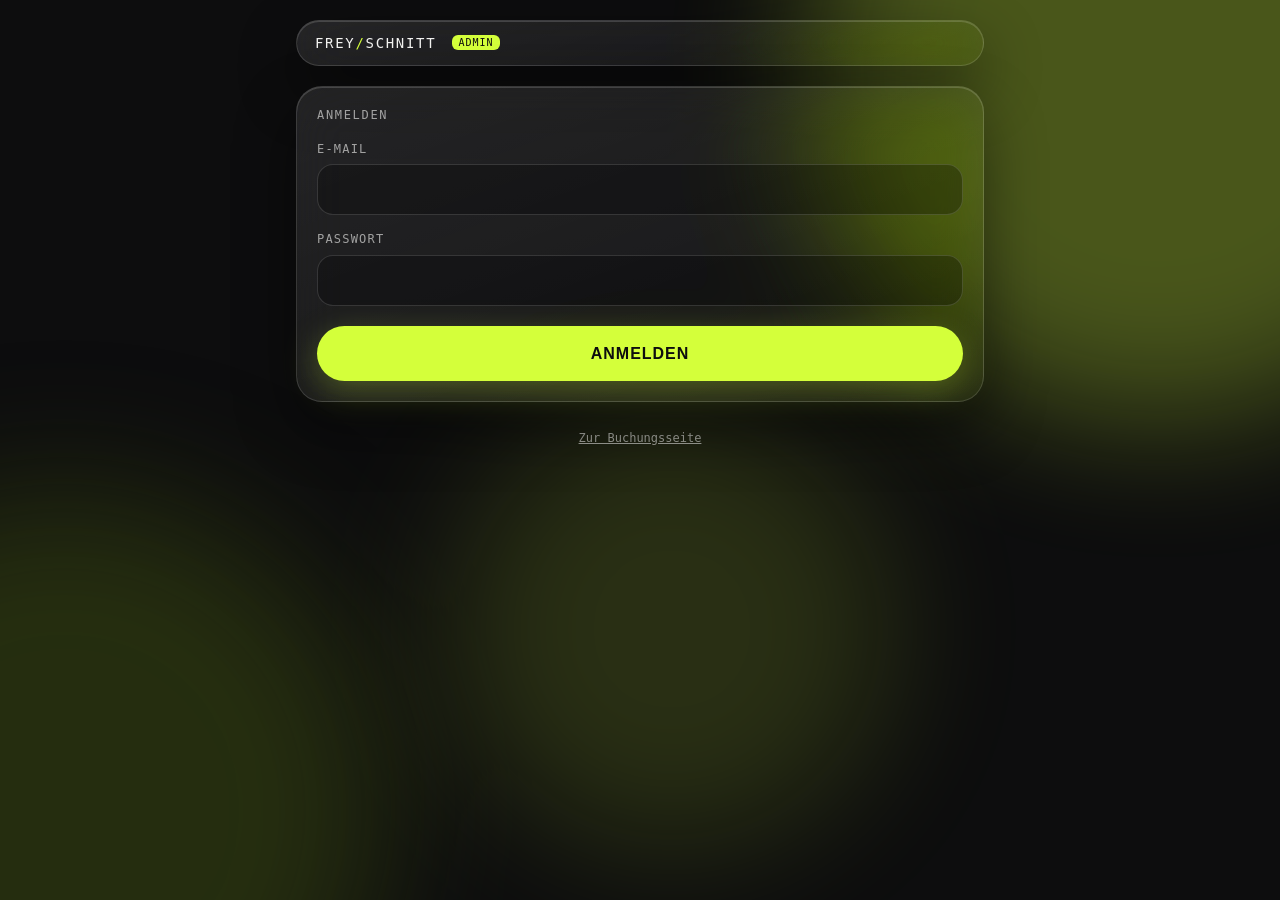
==== admin.html @ 77637ea1 "Admin-Bereich: Login, Buchungen, Slots sperren/löschen, Serien und Einzelslots anlegen supabase-js 2" ====
<!doctype html>
<html lang="de">
<head>
<meta charset="utf-8">
<meta name="viewport" content="width=device-width, initial-scale=1, viewport-fit=cover">
<meta http-equiv="Content-Security-Policy" content="default-src 'self'; script-src 'self'; style-src 'self' 'unsafe-inline'; img-src 'self' data:; connect-src https://uxvnlxhuhxcaexeznhck.supabase.co; base-uri 'self'; form-action 'self'; object-src 'none'">
<meta name="robots" content="noindex, nofollow">
<meta name="referrer" content="no-referrer">
<meta name="theme-color" content="#0d0d0e">
<title>Freyschnitt – Admin</title>
<link rel="stylesheet" href="assets/style.css">
<link rel="stylesheet" href="assets/admin.css">
<link rel="icon" href="data:image/svg+xml,%3Csvg xmlns='http://www.w3.org/2000/svg' viewBox='0 0 32 32'%3E%3Crect width='32' height='32' rx='8' fill='%230d0d0e'/%3E%3Ccircle cx='16' cy='16' r='6' fill='%23d4ff3a'/%3E%3C/svg%3E">
</head>
<body>
<div class="bg" aria-hidden="true"><span></span><span></span><span></span></div>
<div class="wrap wide">
  <header class="glass">
    <a class="logo" href="./">frey<b>/</b>schnitt <span class="badge">admin</span></a>
    <button id="logout" class="linkbtn" type="button" hidden>Abmelden</button>
  </header>

  <!-- Login -->
  <section class="glass" id="login-view" hidden>
    <h2>Anmelden</h2>
    <form id="login-form">
      <label for="l-email">E-Mail</label>
      <input id="l-email" type="email" autocomplete="username" required>
      <label for="l-pass">Passwort</label>
      <input id="l-pass" type="password" autocomplete="current-password" required>
      <p id="login-msg" class="msg error" role="alert"></p>
      <button class="btn" type="submit" id="login-btn">Anmelden</button>
    </form>
  </section>

  <!-- App -->
  <div id="app-view" hidden>
    <nav class="tabs" role="tablist">
      <button role="tab" id="tab-bookings" aria-selected="true" aria-controls="p-bookings">Buchungen</button>
      <button role="tab" id="tab-slots" aria-selected="false" aria-controls="p-slots">Slots</button>
      <button role="tab" id="tab-new" aria-selected="false" aria-controls="p-new">Anlegen</button>
    </nav>
    <p id="app-msg" class="msg" role="status"></p>

    <!-- Buchungen -->
    <section class="glass" id="p-bookings" role="tabpanel">
      <div class="row-head">
        <h2>Kommende Buchungen</h2>
        <label class="toggle"><input type="checkbox" id="show-all"> alte &amp; stornierte</label>
      </div>
      <div id="bookings-list"><p class="loading">Lade …</p></div>
    </section>

    <!-- Slots -->
    <section class="glass" id="p-slots" role="tabpanel" hidden>
      <div class="row-head"><h2>Slots (nächste 10 Wochen)</h2></div>
      <div id="slots-list"><p class="loading">Lade …</p></div>
    </section>

    <!-- Anlegen -->
    <div id="p-new" role="tabpanel" hidden>
      <section class="glass">
        <h2>Serie anlegen</h2>
        <form id="series-form">
          <fieldset class="weekdays">
            <legend>Wochentage</legend>
            <label><input type="checkbox" value="1"><span>Mo</span></label>
            <label><input type="checkbox" value="2" checked><span>Di</span></label>
            <label><input type="checkbox" value="3"><span>Mi</span></label>
            <label><input type="checkbox" value="4" checked><span>Do</span></label>
            <label><input type="checkbox" value="5"><span>Fr</span></label>
            <label><input type="checkbox" value="6"><span>Sa</span></label>
            <label><input type="checkbox" value="7"><span>So</span></label>
          </fieldset>
          <div class="grid2">
            <div><label for="s-from">Ab Datum</label><input id="s-from" type="date" required></div>
            <div><label for="s-weeks">Wochen</label><input id="s-weeks" type="number" min="1" max="16" value="4" required></div>
            <div><label for="s-tfrom">Von</label><input id="s-tfrom" type="time" value="18:00" step="300" required></div>
            <div><label for="s-tto">Bis</label><input id="s-tto" type="time" value="21:00" step="300" required></div>
            <div><label for="s-dur">Slot-Länge (Min.)</label><input id="s-dur" type="number" min="5" max="240" step="5" value="45" required></div>
          </div>
          <p class="hint" id="s-preview"></p>
          <button class="btn" type="submit">Serie anlegen</button>
        </form>
      </section>

      <section class="glass">
        <h2>Einzelnen Slot anlegen</h2>
        <form id="single-form">
          <div class="grid2">
            <div><label for="e-date">Datum</label><input id="e-date" type="date" required></div>
            <div><label for="e-time">Uhrzeit</label><input id="e-time" type="time" value="18:00" step="300" required></div>
            <div><label for="e-dur">Länge (Min.)</label><input id="e-dur" type="number" min="5" max="240" step="5" value="45" required></div>
          </div>
          <button class="btn" type="submit">Slot anlegen</button>
        </form>
      </section>
    </div>
  </div>

  <footer><a href="./">Zur Buchungsseite</a></footer>
</div>
<script src="assets/vendor/supabase-js-2.49.4.js"></script>
<script src="assets/config.js"></script>
<script src="assets/admin.js"></script>
</body>
</html>
---- assets/style.css ----
/* Freyschnitt – Dark Glass */
:root {
  --bg: #0d0d0e;
  --text: #f2f2f0;
  --muted: rgba(242, 242, 240, .62);
  --accent: #d4ff3a;
  --accent-text: #0d0d0e;
  --danger: #ff6b6b;
  --glass-strong: rgba(255, 255, 255, .11);
  --edge: rgba(255, 255, 255, .14);
  --radius: 26px;
  --mono: ui-monospace, "SF Mono", "Cascadia Mono", Menlo, Consolas, monospace;
  font-family: -apple-system, BlinkMacSystemFont, "SF Pro Text", "Segoe UI", Roboto, sans-serif;
  color-scheme: dark;
}
* { box-sizing: border-box; }
html { -webkit-text-size-adjust: 100%; }
body { margin: 0; min-height: 100vh; color: var(--text); background: var(--bg); overflow-x: hidden; line-height: 1.45; }

/* Leuchtende Flächen hinter dem Glas */
.bg { position: fixed; inset: 0; z-index: -1; overflow: hidden; pointer-events: none; }
.bg span { position: absolute; border-radius: 50%; filter: blur(70px); animation: float 20s ease-in-out infinite alternate; }
.bg span:nth-child(1) { width: 55vmax; height: 55vmax; background: #d4ff3a; opacity: .30; top: -22vmax; right: -18vmax; }
.bg span:nth-child(2) { width: 50vmax; height: 50vmax; background: #3b4a12; opacity: .55; bottom: -18vmax; left: -20vmax; animation-delay: -7s; }
.bg span:nth-child(3) { width: 35vmax; height: 35vmax; background: #d4ff3a; opacity: .14; top: 45%; left: 35%; animation-delay: -13s; }
@keyframes float { to { transform: translate(5vmax, 4vmax) scale(1.08); } }
@media (prefers-reduced-motion: reduce) { .bg span { animation: none; } html { scroll-behavior: auto; } }
html { scroll-behavior: smooth; }

.wrap { max-width: 560px; margin: 0 auto; padding: 20px 16px 48px; }
.glass {
  background: linear-gradient(160deg, rgba(255, 255, 255, .10), rgba(255, 255, 255, .03));
  -webkit-backdrop-filter: blur(26px) saturate(160%);
  backdrop-filter: blur(26px) saturate(160%);
  border: 1px solid var(--edge);
  border-radius: var(--radius);
  box-shadow: inset 0 1px 0 rgba(255, 255, 255, .16), 0 24px 60px rgba(0, 0, 0, .45);
}

header.glass { display: flex; align-items: center; justify-content: space-between; padding: 12px 18px; border-radius: 999px; }
.logo { font-family: var(--mono); font-size: 14px; letter-spacing: .12em; text-transform: uppercase; color: var(--text); text-decoration: none; }
.logo b { color: var(--accent); font-weight: 400; }
nav a { color: var(--muted); text-decoration: none; font-family: var(--mono); font-size: 13px; }

h1 { font-size: clamp(46px, 15vw, 76px); line-height: .9; letter-spacing: -.05em; margin: 40px 4px 16px; font-weight: 900; text-transform: uppercase; }
h1 em { font-style: normal; color: var(--accent); }
h1.small { font-size: clamp(36px, 11vw, 56px); }
.lead { color: var(--muted); font-size: 17px; margin: 0 4px 28px; max-width: 34ch; }

section.glass { padding: 20px; margin-bottom: 16px; scroll-margin-top: 16px; }
h2 { font-family: var(--mono); font-size: 12px; letter-spacing: .14em; text-transform: uppercase; color: var(--muted); margin: 0 0 14px; font-weight: 500; }

/* Termine */
.day { margin-bottom: 18px; }
.day:last-child { margin-bottom: 0; }
.day-title { font-weight: 600; margin-bottom: 10px; }
.chips { display: flex; flex-wrap: wrap; gap: 8px; }
.chip {
  border: 1px solid var(--edge); background: rgba(255, 255, 255, .05); color: var(--text);
  padding: 10px 16px; border-radius: 999px; font-family: var(--mono); font-size: 15px; cursor: pointer;
  min-height: 44px; transition: background .15s, border-color .15s;
}
.chip:hover { border-color: rgba(212, 255, 58, .6); }
.chip[aria-pressed="true"] { background: var(--accent); color: var(--accent-text); border-color: var(--accent); font-weight: 700; box-shadow: 0 0 24px rgba(212, 255, 58, .35); }
.empty, .loading { color: var(--muted); margin: 0; }
.more { margin-top: 16px; }

/* Formular */
label { display: block; font-family: var(--mono); font-size: 12px; letter-spacing: .1em; text-transform: uppercase; color: var(--muted); margin: 16px 0 6px; }
input, select, textarea {
  width: 100%; font: inherit; font-size: 16px; color: var(--text); padding: 13px 15px;
  background: rgba(0, 0, 0, .28); border: 1px solid var(--edge); border-radius: 16px; outline: none;
}
textarea { resize: vertical; min-height: 90px; }
input::placeholder, textarea::placeholder { color: rgba(242, 242, 240, .38); }
select option { color: #000; }
input:focus, select:focus, textarea:focus { border-color: var(--accent); }
/* Browser-Autofill (gelber Hintergrund) ans Design anpassen */
input:-webkit-autofill, input:-webkit-autofill:hover, input:-webkit-autofill:focus {
  -webkit-text-fill-color: var(--text); caret-color: var(--text);
  -webkit-box-shadow: 0 0 0 1000px #1b1d14 inset; box-shadow: 0 0 0 1000px #1b1d14 inset;
  transition: background-color 9999s ease-out;
}
.check { display: flex; gap: 10px; align-items: flex-start; font-family: inherit; text-transform: none; letter-spacing: 0; font-size: 14px; margin-top: 18px; color: var(--muted); }
.check input { width: 20px; height: 20px; margin-top: 1px; flex: none; accent-color: var(--accent); }
.check a, .text a { color: var(--text); }
.picked { display: flex; justify-content: space-between; align-items: center; gap: 12px; background: var(--glass-strong); border-radius: 16px; padding: 12px 14px; font-family: var(--mono); color: var(--accent); }
.picked button { background: none; border: 0; color: var(--muted); font: inherit; font-size: 13px; text-decoration: underline; cursor: pointer; padding: 4px; }
.btn {
  display: block; width: 100%; margin-top: 20px; padding: 16px; border: 0; border-radius: 999px; text-align: center; text-decoration: none;
  background: var(--accent); color: var(--accent-text); font: inherit; font-weight: 800; font-size: 16px;
  text-transform: uppercase; letter-spacing: .06em; cursor: pointer; box-shadow: 0 10px 34px rgba(212, 255, 58, .28);
}
.btn:disabled { opacity: .55; cursor: wait; }
.btn.ghost { background: transparent; color: var(--text); border: 1px solid var(--edge); box-shadow: none; }
.msg { margin: 16px 0 0; padding: 12px 14px; border-radius: 14px; font-size: 15px; }
.msg.error { background: rgba(255, 107, 107, .12); border: 1px solid rgba(255, 107, 107, .4); color: #ffd0d0; }
.msg:empty { display: none; }
#slots-msg { margin: 0 0 14px; }
.turnstile { margin-top: 16px; min-height: 0; }

/* Honeypot: für Menschen unsichtbar, für Bots ein normales Feld */
.hp { position: absolute !important; left: -10000px !important; width: 1px; height: 1px; overflow: hidden; }

/* Textseiten (Datenschutz, Impressum) */
.text h2 { margin-top: 28px; }
.text p, .text li { color: var(--muted); }
.text strong { color: var(--text); }
.ph { background: rgba(212, 255, 58, .15); color: var(--accent); padding: 0 4px; border-radius: 4px; }

footer { text-align: center; font-family: var(--mono); font-size: 12px; color: var(--muted); margin-top: 28px; }
footer a { color: var(--muted); }

:focus-visible { outline: 2px solid var(--accent); outline-offset: 2px; }
[hidden] { display: none !important; }
---- assets/admin.css ----
/* Ergänzungen für den Admin-Bereich */
.wrap.wide { max-width: 720px; }
.badge { font-size: 10px; letter-spacing: .1em; background: var(--accent); color: var(--accent-text); padding: 2px 6px; border-radius: 6px; margin-left: 6px; vertical-align: 2px; }
.linkbtn { background: none; border: 0; color: var(--muted); font-family: var(--mono); font-size: 13px; cursor: pointer; text-decoration: underline; padding: 6px; }
#login-view, #app-view { margin-top: 20px; }

.tabs { display: flex; gap: 6px; padding: 6px; margin-bottom: 16px; border-radius: 999px; border: 1px solid var(--edge); background: rgba(255,255,255,.04); }
.tabs button { flex: 1; border: 0; background: transparent; color: var(--muted); font-family: var(--mono); font-size: 13px; letter-spacing: .06em; text-transform: uppercase; padding: 10px 6px; border-radius: 999px; cursor: pointer; min-height: 44px; }
.tabs button[aria-selected="true"] { background: var(--accent); color: var(--accent-text); font-weight: 700; }

.msg.ok { background: rgba(212,255,58,.10); border: 1px solid rgba(212,255,58,.4); color: var(--accent); }
#app-msg { margin: 0 0 16px; }

.row-head { display: flex; justify-content: space-between; align-items: baseline; gap: 12px; flex-wrap: wrap; }
.toggle { display: flex; align-items: center; gap: 8px; margin: 0 0 14px; font-size: 12px; }
.toggle input { width: 18px; height: 18px; accent-color: var(--accent); }

/* Buchungskarten */
.bk { border-top: 1px solid var(--edge); padding: 14px 0; display: grid; gap: 4px; }
.bk:first-child { border-top: 0; padding-top: 0; }
.bk .when { font-family: var(--mono); color: var(--accent); }
.bk .who { font-weight: 600; }
.bk a { color: var(--text); word-break: break-all; }
.bk .meta { color: var(--muted); font-size: 14px; }
.bk .note { color: var(--muted); font-size: 14px; white-space: pre-wrap; background: rgba(0,0,0,.25); border-radius: 10px; padding: 8px 10px; margin-top: 4px; }
.bk.cancelled { opacity: .5; }
.bk.cancelled .when { text-decoration: line-through; color: var(--muted); }
.actions { display: flex; gap: 8px; flex-wrap: wrap; margin-top: 8px; }
.sbtn { border: 1px solid var(--edge); background: rgba(255,255,255,.05); color: var(--text); border-radius: 999px; padding: 8px 14px; font: inherit; font-size: 14px; cursor: pointer; min-height: 40px; }
.sbtn.danger { border-color: rgba(255,107,107,.5); color: #ffb4b4; }
.sbtn:disabled { opacity: .4; cursor: not-allowed; }

/* Slotliste */
.sday { margin-bottom: 18px; }
.sday-title { font-weight: 600; margin-bottom: 8px; display: flex; justify-content: space-between; gap: 8px; }
.sday-title small { color: var(--muted); font-weight: 400; font-family: var(--mono); font-size: 12px; }
.slot { display: grid; grid-template-columns: 64px 1fr auto; gap: 10px; align-items: center; padding: 8px 0; border-top: 1px solid rgba(255,255,255,.06); }
.slot .t { font-family: var(--mono); }
.status { font-size: 13px; color: var(--muted); overflow: hidden; text-overflow: ellipsis; white-space: nowrap; }
.status.booked { color: var(--accent); }
.status.blocked { color: #ffb4b4; }
.slot .actions { margin: 0; flex-wrap: nowrap; }
.slot .sbtn { padding: 6px 10px; font-size: 13px; min-height: 36px; }

/* Formulare */
fieldset.weekdays { border: 0; padding: 0; margin: 0; display: flex; gap: 6px; flex-wrap: wrap; }
fieldset.weekdays legend { font-family: var(--mono); font-size: 12px; letter-spacing: .1em; text-transform: uppercase; color: var(--muted); margin-bottom: 8px; padding: 0; }
.weekdays label { margin: 0; text-transform: none; letter-spacing: 0; font-size: 15px; }
.weekdays input { position: absolute; opacity: 0; width: 1px; height: 1px; }
.weekdays span { display: inline-grid; place-items: center; width: 46px; height: 44px; border-radius: 14px; border: 1px solid var(--edge); background: rgba(255,255,255,.05); color: var(--text); font-family: var(--mono); cursor: pointer; }
.weekdays input:checked + span { background: var(--accent); color: var(--accent-text); border-color: var(--accent); font-weight: 700; }
.weekdays input:focus-visible + span { outline: 2px solid var(--accent); outline-offset: 2px; }
.grid2 { display: grid; grid-template-columns: minmax(0, 1fr) minmax(0, 1fr); gap: 0 12px; }
.grid2 > div { min-width: 0; }
input[type="date"], input[type="time"] { -webkit-appearance: none; appearance: none; display: block; }
.hint { color: var(--muted); font-size: 14px; margin: 14px 0 0; }
input[type="date"], input[type="time"] { min-height: 50px; }
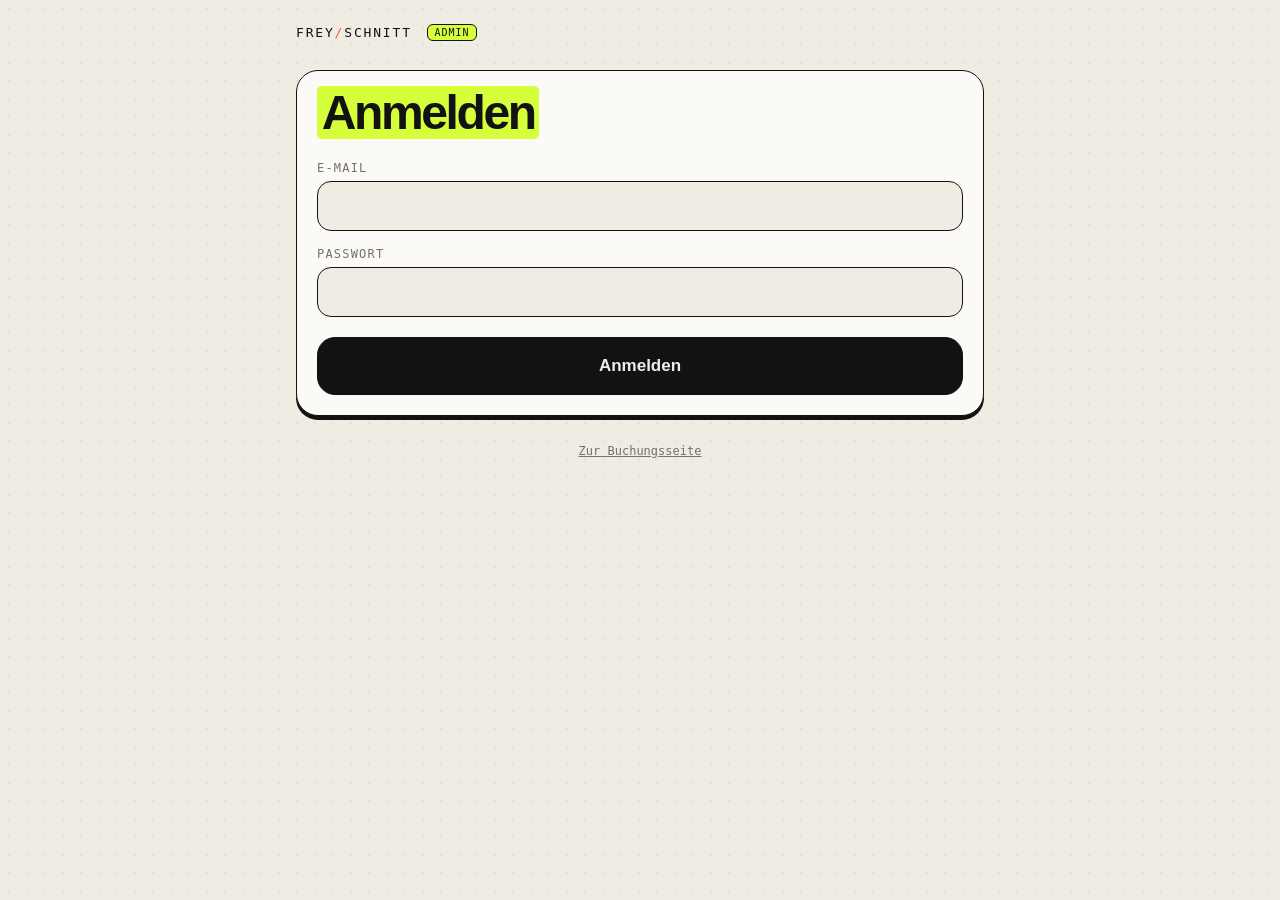
==== commit 4e7ce96d: "Neues Design (Schritt für Schritt + Ticket) für Buchungsseite und Admin-Bereich - Buchung in Schritt" ====
--- a/admin.html
+++ b/admin.html
@@ -6,23 +6,22 @@
 <meta http-equiv="Content-Security-Policy" content="default-src 'self'; script-src 'self'; style-src 'self' 'unsafe-inline'; img-src 'self' data:; connect-src https://uxvnlxhuhxcaexeznhck.supabase.co; base-uri 'self'; form-action 'self'; object-src 'none'">
 <meta name="robots" content="noindex, nofollow">
 <meta name="referrer" content="no-referrer">
-<meta name="theme-color" content="#0d0d0e">
+<meta name="theme-color" content="#efece4">
 <title>Freyschnitt – Admin</title>
 <link rel="stylesheet" href="assets/style.css">
 <link rel="stylesheet" href="assets/admin.css">
-<link rel="icon" href="data:image/svg+xml,%3Csvg xmlns='http://www.w3.org/2000/svg' viewBox='0 0 32 32'%3E%3Crect width='32' height='32' rx='8' fill='%230d0d0e'/%3E%3Ccircle cx='16' cy='16' r='6' fill='%23d4ff3a'/%3E%3C/svg%3E">
+<link rel="icon" href="data:image/svg+xml,%3Csvg xmlns='http://www.w3.org/2000/svg' viewBox='0 0 32 32'%3E%3Crect width='32' height='32' rx='8' fill='%23121212'/%3E%3Ccircle cx='16' cy='16' r='6' fill='%23d4ff3a'/%3E%3C/svg%3E">
 </head>
-<body>
-<div class="bg" aria-hidden="true"><span></span><span></span><span></span></div>
+<body class="admin">
 <div class="wrap wide">
-  <header class="glass">
-    <a class="logo" href="./">frey<b>/</b>schnitt <span class="badge">admin</span></a>
+  <header>
+    <a class="logo" href="./">Frey<b>/</b>schnitt <span class="badge">Admin</span></a>
     <button id="logout" class="linkbtn" type="button" hidden>Abmelden</button>
   </header>
 
   <!-- Login -->
   <section class="glass" id="login-view" hidden>
-    <h2>Anmelden</h2>
+    <h1 class="mid"><em>Anmelden</em></h1>
     <form id="login-form">
       <label for="l-email">E-Mail</label>
       <input id="l-email" type="email" autocomplete="username" required>
--- a/assets/style.css
+++ b/assets/style.css
@@ -1,115 +1,104 @@
-/* Freyschnitt – Dark Glass */
+/* Freyschnitt – Buchungsseite (Design: Schritt für Schritt + Ticket) */
 :root {
-  --bg: #0d0d0e;
-  --text: #f2f2f0;
-  --muted: rgba(242, 242, 240, .62);
-  --accent: #d4ff3a;
-  --accent-text: #0d0d0e;
-  --danger: #ff6b6b;
-  --glass-strong: rgba(255, 255, 255, .11);
-  --edge: rgba(255, 255, 255, .14);
-  --radius: 26px;
-  --mono: ui-monospace, "SF Mono", "Cascadia Mono", Menlo, Consolas, monospace;
-  font-family: -apple-system, BlinkMacSystemFont, "SF Pro Text", "Segoe UI", Roboto, sans-serif;
-  color-scheme: dark;
+  --bg: #efece4; --ink: #121212; --muted: #74716a; --line: #d8d4c8; --card: #fbfaf6;
+  --accent: #d4ff3a; --orange: #ff5b2e; --error: #c0341d;
+  --mono: ui-monospace, "SF Mono", Menlo, Consolas, monospace;
+  font-family: -apple-system, BlinkMacSystemFont, "SF Pro Display", "Segoe UI", Roboto, sans-serif;
+  color-scheme: light;
 }
 * { box-sizing: border-box; }
-html { -webkit-text-size-adjust: 100%; }
-body { margin: 0; min-height: 100vh; color: var(--text); background: var(--bg); overflow-x: hidden; line-height: 1.45; }
+[hidden] { display: none !important; }
+body {
+  margin: 0; min-height: 100vh; background: var(--bg); color: var(--ink);
+  background-image: radial-gradient(rgba(0,0,0,.05) 1px, transparent 1px); background-size: 18px 18px;
+  -webkit-text-size-adjust: 100%;
+}
+.wrap { max-width: 520px; margin: 0 auto; padding: 22px 16px 48px; }
+header { display: flex; justify-content: space-between; align-items: center; min-height: 20px; }
+.logo { font-family: var(--mono); font-size: 13px; letter-spacing: .14em; text-transform: uppercase; color: var(--ink); text-decoration: none; }
+.logo b { color: var(--orange); font-weight: 400; }
+.step-no { font-family: var(--mono); font-size: 12px; color: var(--muted); }
 
-/* Leuchtende Flächen hinter dem Glas */
-.bg { position: fixed; inset: 0; z-index: -1; overflow: hidden; pointer-events: none; }
-.bg span { position: absolute; border-radius: 50%; filter: blur(70px); animation: float 20s ease-in-out infinite alternate; }
-.bg span:nth-child(1) { width: 55vmax; height: 55vmax; background: #d4ff3a; opacity: .30; top: -22vmax; right: -18vmax; }
-.bg span:nth-child(2) { width: 50vmax; height: 50vmax; background: #3b4a12; opacity: .55; bottom: -18vmax; left: -20vmax; animation-delay: -7s; }
-.bg span:nth-child(3) { width: 35vmax; height: 35vmax; background: #d4ff3a; opacity: .14; top: 45%; left: 35%; animation-delay: -13s; }
-@keyframes float { to { transform: translate(5vmax, 4vmax) scale(1.08); } }
-@media (prefers-reduced-motion: reduce) { .bg span { animation: none; } html { scroll-behavior: auto; } }
-html { scroll-behavior: smooth; }
+.progress { display: grid; grid-template-columns: repeat(3, 1fr); gap: 6px; margin: 18px 0 34px; transition: opacity .3s; }
+.progress.hide { opacity: 0; }
+.progress i { height: 4px; border-radius: 2px; background: var(--line); position: relative; overflow: hidden; }
+.progress i.done::after { content: ""; position: absolute; inset: 0; background: var(--ink); }
 
-.wrap { max-width: 560px; margin: 0 auto; padding: 20px 16px 48px; }
-.glass {
-  background: linear-gradient(160deg, rgba(255, 255, 255, .10), rgba(255, 255, 255, .03));
-  -webkit-backdrop-filter: blur(26px) saturate(160%);
-  backdrop-filter: blur(26px) saturate(160%);
-  border: 1px solid var(--edge);
-  border-radius: var(--radius);
-  box-shadow: inset 0 1px 0 rgba(255, 255, 255, .16), 0 24px 60px rgba(0, 0, 0, .45);
+.step { animation: in .35s cubic-bezier(.2,.9,.2,1); }
+@keyframes in { from { opacity: 0; transform: translateY(12px); } }
+@media (prefers-reduced-motion: reduce) { .step { animation: none; } }
+
+.eyebrow { font-family: var(--mono); font-size: 12px; letter-spacing: .14em; text-transform: uppercase; color: var(--muted); margin: 0 0 12px; }
+h1 { font-size: clamp(44px, 13vw, 64px); line-height: .92; letter-spacing: -.05em; margin: 0 0 14px; font-weight: 800; }
+h1.mid { font-size: clamp(34px, 10vw, 48px); margin-bottom: 26px; }
+h1 em { font-style: normal; background: var(--accent); padding: 0 .1em; border-radius: .1em; -webkit-box-decoration-break: clone; box-decoration-break: clone; }
+.sub { color: var(--muted); font-size: 17px; line-height: 1.45; margin: 0 0 28px; max-width: 30ch; }
+
+.list { display: grid; gap: 10px; }
+.opt {
+  display: flex; align-items: center; justify-content: space-between; gap: 12px; width: 100%; text-align: left;
+  border: 1.5px solid var(--ink); background: var(--card); border-radius: 18px; padding: 16px 18px;
+  font: inherit; color: var(--ink); cursor: pointer; transition: transform .12s, box-shadow .12s; box-shadow: 0 3px 0 var(--ink);
 }
+.opt:hover { transform: translateY(-1px); box-shadow: 0 4px 0 var(--ink); }
+.opt:active { transform: translateY(2px); box-shadow: 0 1px 0 var(--ink); }
+.opt:focus-visible { outline: 3px solid var(--orange); outline-offset: 3px; }
+.opt b { font-size: 18px; }
+.opt small { color: var(--muted); font-size: 14px; }
+.opt .n { font-family: var(--mono); font-size: 13px; background: var(--accent); border: 1px solid var(--ink); border-radius: 999px; padding: 4px 10px; white-space: nowrap; }
+.times { display: grid; grid-template-columns: repeat(2, 1fr); gap: 10px; }
+.times .opt { justify-content: center; font-family: var(--mono); font-size: 20px; padding: 20px 8px; }
 
-header.glass { display: flex; align-items: center; justify-content: space-between; padding: 12px 18px; border-radius: 999px; }
-.logo { font-family: var(--mono); font-size: 14px; letter-spacing: .12em; text-transform: uppercase; color: var(--text); text-decoration: none; }
-.logo b { color: var(--accent); font-weight: 400; }
-nav a { color: var(--muted); text-decoration: none; font-family: var(--mono); font-size: 13px; }
+.picked { display: flex; justify-content: space-between; align-items: center; gap: 12px; border: 1.5px dashed var(--ink); border-radius: 16px; padding: 12px 14px; margin: 0 0 26px; font-family: var(--mono); font-size: 15px; }
+.link { border: 0; background: none; font: inherit; font-size: 14px; color: var(--muted); text-decoration: underline; cursor: pointer; padding: 4px; }
+.back { border: 0; background: none; font: inherit; color: var(--muted); padding: 0; margin-bottom: 18px; cursor: pointer; font-size: 14px; }
 
-h1 { font-size: clamp(46px, 15vw, 76px); line-height: .9; letter-spacing: -.05em; margin: 40px 4px 16px; font-weight: 900; text-transform: uppercase; }
-h1 em { font-style: normal; color: var(--accent); }
-h1.small { font-size: clamp(36px, 11vw, 56px); }
-.lead { color: var(--muted); font-size: 17px; margin: 0 4px 28px; max-width: 34ch; }
+.field { margin-bottom: 18px; }
+.field label { display: block; font-family: var(--mono); font-size: 12px; letter-spacing: .1em; text-transform: uppercase; color: var(--muted); margin-bottom: 6px; }
+.field input, .field textarea {
+  -webkit-appearance: none; appearance: none; width: 100%; border: 0; border-bottom: 2px solid var(--ink); background: transparent;
+  font: inherit; font-size: 24px; padding: 6px 0 10px; color: var(--ink); outline: none; border-radius: 0;
+}
+.field textarea { font-size: 18px; resize: none; }
+.field input:focus, .field textarea:focus { border-bottom-color: var(--orange); }
+.field input:-webkit-autofill { -webkit-box-shadow: 0 0 0 1000px var(--bg) inset; -webkit-text-fill-color: var(--ink); }
+.hp { position: absolute; left: -9999px; width: 1px; height: 1px; overflow: hidden; }
 
-section.glass { padding: 20px; margin-bottom: 16px; scroll-margin-top: 16px; }
-h2 { font-family: var(--mono); font-size: 12px; letter-spacing: .14em; text-transform: uppercase; color: var(--muted); margin: 0 0 14px; font-weight: 500; }
+.btn {
+  width: 100%; border: 1.5px solid var(--ink); background: var(--ink); color: var(--bg); border-radius: 18px; padding: 18px 20px;
+  font: inherit; font-size: 17px; font-weight: 700; cursor: pointer; margin-top: 10px;
+  display: flex; justify-content: space-between; align-items: center; text-decoration: none;
+}
+.btn:disabled { opacity: .6; cursor: wait; }
+.btn:focus-visible { outline: 3px solid var(--orange); outline-offset: 3px; }
+.btn.center { justify-content: center; }
+.btn.ghost { background: var(--card); color: var(--ink); box-shadow: 0 3px 0 var(--ink); }
+.btn.ghost:active { transform: translateY(2px); box-shadow: 0 1px 0 var(--ink); }
 
-/* Termine */
-.day { margin-bottom: 18px; }
-.day:last-child { margin-bottom: 0; }
-.day-title { font-weight: 600; margin-bottom: 10px; }
-.chips { display: flex; flex-wrap: wrap; gap: 8px; }
-.chip {
-  border: 1px solid var(--edge); background: rgba(255, 255, 255, .05); color: var(--text);
-  padding: 10px 16px; border-radius: 999px; font-family: var(--mono); font-size: 15px; cursor: pointer;
-  min-height: 44px; transition: background .15s, border-color .15s;
+.gate { background: var(--card); border: 1.5px solid var(--ink); border-radius: 22px; padding: 20px; box-shadow: 0 4px 0 var(--ink); }
+.gate .field { margin-bottom: 8px; }
+
+.msg { margin: 12px 0 0; padding: 12px 14px; border-radius: 14px; font-size: 15px; line-height: 1.4; background: rgba(192,52,29,.08); border: 1.5px solid var(--error); color: var(--error); }
+.msg:empty { display: none; }
+.loading, .empty { color: var(--muted); font-size: 17px; margin: 0; }
+
+/* Ticket – die Auskerbungen sind echte Löcher (Maske), der Hintergrund scheint durch */
+.ticket-wrap { transform: rotate(-1.5deg); margin: 8px 6px 24px; filter: drop-shadow(0 24px 30px rgba(0,0,0,.22)); }
+.ticket {
+  --cut: 104px; --r: 12px;
+  background: var(--ink); color: var(--bg); border-radius: 26px; overflow: hidden;
+  -webkit-mask: radial-gradient(circle var(--r) at 0 var(--cut), #0000 98%, #000) , radial-gradient(circle var(--r) at 100% var(--cut), #0000 98%, #000);
+  -webkit-mask-composite: source-in;
+  mask: radial-gradient(circle var(--r) at 0 var(--cut), #0000 98%, #000) , radial-gradient(circle var(--r) at 100% var(--cut), #0000 98%, #000);
+  mask-composite: intersect;
 }
-.chip:hover { border-color: rgba(212, 255, 58, .6); }
-.chip[aria-pressed="true"] { background: var(--accent); color: var(--accent-text); border-color: var(--accent); font-weight: 700; box-shadow: 0 0 24px rgba(212, 255, 58, .35); }
-.empty, .loading { color: var(--muted); margin: 0; }
-.more { margin-top: 16px; }
-
-/* Formular */
-label { display: block; font-family: var(--mono); font-size: 12px; letter-spacing: .1em; text-transform: uppercase; color: var(--muted); margin: 16px 0 6px; }
-input, select, textarea {
-  width: 100%; font: inherit; font-size: 16px; color: var(--text); padding: 13px 15px;
-  background: rgba(0, 0, 0, .28); border: 1px solid var(--edge); border-radius: 16px; outline: none;
-}
-textarea { resize: vertical; min-height: 90px; }
-input::placeholder, textarea::placeholder { color: rgba(242, 242, 240, .38); }
-select option { color: #000; }
-input:focus, select:focus, textarea:focus { border-color: var(--accent); }
-/* Browser-Autofill (gelber Hintergrund) ans Design anpassen */
-input:-webkit-autofill, input:-webkit-autofill:hover, input:-webkit-autofill:focus {
-  -webkit-text-fill-color: var(--text); caret-color: var(--text);
-  -webkit-box-shadow: 0 0 0 1000px #1b1d14 inset; box-shadow: 0 0 0 1000px #1b1d14 inset;
-  transition: background-color 9999s ease-out;
-}
-.check { display: flex; gap: 10px; align-items: flex-start; font-family: inherit; text-transform: none; letter-spacing: 0; font-size: 14px; margin-top: 18px; color: var(--muted); }
-.check input { width: 20px; height: 20px; margin-top: 1px; flex: none; accent-color: var(--accent); }
-.check a, .text a { color: var(--text); }
-.picked { display: flex; justify-content: space-between; align-items: center; gap: 12px; background: var(--glass-strong); border-radius: 16px; padding: 12px 14px; font-family: var(--mono); color: var(--accent); }
-.picked button { background: none; border: 0; color: var(--muted); font: inherit; font-size: 13px; text-decoration: underline; cursor: pointer; padding: 4px; }
-.btn {
-  display: block; width: 100%; margin-top: 20px; padding: 16px; border: 0; border-radius: 999px; text-align: center; text-decoration: none;
-  background: var(--accent); color: var(--accent-text); font: inherit; font-weight: 800; font-size: 16px;
-  text-transform: uppercase; letter-spacing: .06em; cursor: pointer; box-shadow: 0 10px 34px rgba(212, 255, 58, .28);
-}
-.btn:disabled { opacity: .55; cursor: wait; }
-.btn.ghost { background: transparent; color: var(--text); border: 1px solid var(--edge); box-shadow: none; }
-.msg { margin: 16px 0 0; padding: 12px 14px; border-radius: 14px; font-size: 15px; }
-.msg.error { background: rgba(255, 107, 107, .12); border: 1px solid rgba(255, 107, 107, .4); color: #ffd0d0; }
-.msg:empty { display: none; }
-#slots-msg { margin: 0 0 14px; }
-.turnstile { margin-top: 16px; min-height: 0; }
-
-/* Honeypot: für Menschen unsichtbar, für Bots ein normales Feld */
-.hp { position: absolute !important; left: -10000px !important; width: 1px; height: 1px; overflow: hidden; }
-
-/* Textseiten (Datenschutz, Impressum) */
-.text h2 { margin-top: 28px; }
-.text p, .text li { color: var(--muted); }
-.text strong { color: var(--text); }
-.ph { background: rgba(212, 255, 58, .15); color: var(--accent); padding: 0 4px; border-radius: 4px; }
-
-footer { text-align: center; font-family: var(--mono); font-size: 12px; color: var(--muted); margin-top: 28px; }
-footer a { color: var(--muted); }
-
-:focus-visible { outline: 2px solid var(--accent); outline-offset: 2px; }
-[hidden] { display: none !important; }
+.ticket .top { height: var(--cut); padding: 22px 22px 0; background: var(--accent); color: var(--ink); }
+.ticket .top small { font-family: var(--mono); font-size: 12px; letter-spacing: .12em; }
+.ticket .top strong { display: block; font-size: 34px; letter-spacing: -.03em; margin-top: 6px; line-height: 1; white-space: nowrap; }
+.ticket .cut { height: 0; border-top: 2px dashed rgba(239,236,228,.25); margin: 0 22px; }
+.ticket .rows { display: grid; grid-template-columns: 1fr 1fr; gap: 16px; padding: 20px 22px 24px; }
+.ticket .rows small { display: block; font-family: var(--mono); font-size: 11px; letter-spacing: .12em; color: rgba(239,236,228,.55); }
+.ticket .rows b { font-size: 18px; overflow-wrap: anywhere; }
+.ticket .code { padding: 0 22px 22px; font-family: var(--mono); font-size: 11px; letter-spacing: .5em; color: rgba(239,236,228,.4); }
+.small { color: var(--muted); font-size: 15px; line-height: 1.5; margin: 22px 0 0; }
+.small + .small { margin-top: 10px; }
--- a/assets/admin.css
+++ b/assets/admin.css
@@ -1,57 +1,88 @@
-/* Ergänzungen für den Admin-Bereich */
+/* Admin-Bereich – gleiche Optik wie die Buchungsseite (Papier, Schwarz, Neongelb) */
 .wrap.wide { max-width: 720px; }
-.badge { font-size: 10px; letter-spacing: .1em; background: var(--accent); color: var(--accent-text); padding: 2px 6px; border-radius: 6px; margin-left: 6px; vertical-align: 2px; }
+.badge { font-size: 10px; letter-spacing: .1em; background: var(--accent); color: var(--ink); border: 1px solid var(--ink); padding: 2px 6px; border-radius: 6px; margin-left: 6px; vertical-align: 1px; }
 .linkbtn { background: none; border: 0; color: var(--muted); font-family: var(--mono); font-size: 13px; cursor: pointer; text-decoration: underline; padding: 6px; }
-#login-view, #app-view { margin-top: 20px; }
+#login-view, #app-view { margin-top: 28px; }
 
-.tabs { display: flex; gap: 6px; padding: 6px; margin-bottom: 16px; border-radius: 999px; border: 1px solid var(--edge); background: rgba(255,255,255,.04); }
-.tabs button { flex: 1; border: 0; background: transparent; color: var(--muted); font-family: var(--mono); font-size: 13px; letter-spacing: .06em; text-transform: uppercase; padding: 10px 6px; border-radius: 999px; cursor: pointer; min-height: 44px; }
-.tabs button[aria-selected="true"] { background: var(--accent); color: var(--accent-text); font-weight: 700; }
+/* Karten */
+.admin .glass { background: var(--card); border: 1.5px solid var(--ink); border-radius: 22px; padding: 20px; margin-bottom: 18px; box-shadow: 0 4px 0 var(--ink); }
+.admin h2 { font-size: 24px; letter-spacing: -.03em; font-weight: 800; margin: 0 0 16px; }
+.admin footer { text-align: center; font-family: var(--mono); font-size: 12px; margin-top: 28px; }
+.admin footer a { color: var(--muted); }
 
-.msg.ok { background: rgba(212,255,58,.10); border: 1px solid rgba(212,255,58,.4); color: var(--accent); }
+/* Formularfelder im Admin: Kästen statt Linien (Datum/Uhrzeit brauchen Platz) */
+.admin label { display: block; font-family: var(--mono); font-size: 12px; letter-spacing: .1em; text-transform: uppercase; color: var(--muted); margin: 16px 0 6px; }
+.admin input:not([type="checkbox"]), .admin select, .admin textarea {
+  -webkit-appearance: none; appearance: none; display: block; width: 100%; min-height: 50px;
+  font: inherit; font-size: 16px; color: var(--ink); padding: 12px 14px;
+  background: var(--bg); border: 1.5px solid var(--ink); border-radius: 14px; outline: none;
+}
+.admin input:not([type="checkbox"]):focus, .admin select:focus, .admin textarea:focus { border-color: var(--orange); box-shadow: 0 0 0 3px rgba(255,91,46,.18); }
+.admin .btn { margin-top: 20px; justify-content: center; }
+
+/* Checkboxen: eigene Optik, damit Safari/iOS sie nicht verzerrt */
+.admin input[type="checkbox"] {
+  -webkit-appearance: none; appearance: none; flex: none; display: inline-grid; place-items: center;
+  width: 20px; height: 20px; padding: 0; margin: 0; border-radius: 6px; cursor: pointer;
+  border: 1.5px solid var(--ink); background: var(--card);
+}
+.admin input[type="checkbox"]::after {
+  content: ""; width: 5px; height: 10px; margin-top: -2px; border: solid var(--ink);
+  border-width: 0 2.5px 2.5px 0; transform: rotate(45deg); opacity: 0;
+}
+.admin input[type="checkbox"]:checked { background: var(--accent); }
+.admin input[type="checkbox"]:checked::after { opacity: 1; }
+.admin input[type="checkbox"]:focus-visible { outline: 3px solid var(--orange); outline-offset: 2px; }
+
+/* Meldungen */
+.msg.ok { background: rgba(212,255,58,.35); border-color: var(--ink); color: var(--ink); }
 #app-msg { margin: 0 0 16px; }
 
+/* Tabs */
+.tabs { display: flex; gap: 6px; padding: 5px; margin-bottom: 18px; border-radius: 999px; border: 1.5px solid var(--ink); background: var(--card); box-shadow: 0 3px 0 var(--ink); }
+.tabs button { flex: 1; border: 0; background: transparent; color: var(--muted); font-family: var(--mono); font-size: 13px; letter-spacing: .06em; text-transform: uppercase; padding: 10px 6px; border-radius: 999px; cursor: pointer; min-height: 44px; }
+.tabs button[aria-selected="true"] { background: var(--ink); color: var(--accent); font-weight: 700; }
+
 .row-head { display: flex; justify-content: space-between; align-items: baseline; gap: 12px; flex-wrap: wrap; }
-.toggle { display: flex; align-items: center; gap: 8px; margin: 0 0 14px; font-size: 12px; }
-.toggle input { width: 18px; height: 18px; accent-color: var(--accent); }
+.admin .toggle { display: flex; align-items: center; gap: 8px; margin: 0 0 14px; }
 
 /* Buchungskarten */
-.bk { border-top: 1px solid var(--edge); padding: 14px 0; display: grid; gap: 4px; }
+.bk { border-top: 1.5px dashed var(--line); padding: 14px 0; display: grid; gap: 4px; }
 .bk:first-child { border-top: 0; padding-top: 0; }
-.bk .when { font-family: var(--mono); color: var(--accent); }
-.bk .who { font-weight: 600; }
-.bk a { color: var(--text); word-break: break-all; }
+.bk .when { font-family: var(--mono); font-weight: 600; justify-self: start; background: var(--accent); padding: 2px 8px; border-radius: 6px; }
+.bk .who { font-weight: 700; font-size: 17px; margin-top: 4px; }
+.bk a { color: var(--ink); word-break: break-all; }
 .bk .meta { color: var(--muted); font-size: 14px; }
-.bk .note { color: var(--muted); font-size: 14px; white-space: pre-wrap; background: rgba(0,0,0,.25); border-radius: 10px; padding: 8px 10px; margin-top: 4px; }
+.bk .note { color: var(--ink); font-size: 14px; white-space: pre-wrap; background: var(--bg); border-radius: 10px; padding: 8px 10px; margin-top: 4px; }
 .bk.cancelled { opacity: .5; }
-.bk.cancelled .when { text-decoration: line-through; color: var(--muted); }
+.bk.cancelled .when { text-decoration: line-through; background: var(--line); }
 .actions { display: flex; gap: 8px; flex-wrap: wrap; margin-top: 8px; }
-.sbtn { border: 1px solid var(--edge); background: rgba(255,255,255,.05); color: var(--text); border-radius: 999px; padding: 8px 14px; font: inherit; font-size: 14px; cursor: pointer; min-height: 40px; }
-.sbtn.danger { border-color: rgba(255,107,107,.5); color: #ffb4b4; }
+.sbtn { border: 1.5px solid var(--ink); background: var(--card); color: var(--ink); border-radius: 999px; padding: 8px 14px; font: inherit; font-size: 14px; font-weight: 600; cursor: pointer; min-height: 40px; box-shadow: 0 2px 0 var(--ink); }
+.sbtn:active { transform: translateY(2px); box-shadow: none; }
+.sbtn.danger { border-color: var(--error); color: var(--error); box-shadow: 0 2px 0 var(--error); }
 .sbtn:disabled { opacity: .4; cursor: not-allowed; }
 
 /* Slotliste */
-.sday { margin-bottom: 18px; }
-.sday-title { font-weight: 600; margin-bottom: 8px; display: flex; justify-content: space-between; gap: 8px; }
+.sday { margin-bottom: 20px; }
+.sday-title { font-weight: 700; margin-bottom: 6px; display: flex; justify-content: space-between; gap: 8px; }
 .sday-title small { color: var(--muted); font-weight: 400; font-family: var(--mono); font-size: 12px; }
-.slot { display: grid; grid-template-columns: 64px 1fr auto; gap: 10px; align-items: center; padding: 8px 0; border-top: 1px solid rgba(255,255,255,.06); }
-.slot .t { font-family: var(--mono); }
+.slot { display: grid; grid-template-columns: 64px 1fr auto; gap: 10px; align-items: center; padding: 8px 0; border-top: 1.5px dashed var(--line); }
+.slot .t { font-family: var(--mono); font-weight: 600; }
 .status { font-size: 13px; color: var(--muted); overflow: hidden; text-overflow: ellipsis; white-space: nowrap; }
-.status.booked { color: var(--accent); }
-.status.blocked { color: #ffb4b4; }
+.status.booked { color: var(--ink); font-weight: 600; }
+.status.booked::before { content: ""; display: inline-block; width: 8px; height: 8px; border-radius: 50%; background: var(--accent); border: 1px solid var(--ink); margin-right: 6px; }
+.status.blocked { color: var(--error); }
 .slot .actions { margin: 0; flex-wrap: nowrap; }
 .slot .sbtn { padding: 6px 10px; font-size: 13px; min-height: 36px; }
 
-/* Formulare */
-fieldset.weekdays { border: 0; padding: 0; margin: 0; display: flex; gap: 6px; flex-wrap: wrap; }
-fieldset.weekdays legend { font-family: var(--mono); font-size: 12px; letter-spacing: .1em; text-transform: uppercase; color: var(--muted); margin-bottom: 8px; padding: 0; }
-.weekdays label { margin: 0; text-transform: none; letter-spacing: 0; font-size: 15px; }
-.weekdays input { position: absolute; opacity: 0; width: 1px; height: 1px; }
-.weekdays span { display: inline-grid; place-items: center; width: 46px; height: 44px; border-radius: 14px; border: 1px solid var(--edge); background: rgba(255,255,255,.05); color: var(--text); font-family: var(--mono); cursor: pointer; }
-.weekdays input:checked + span { background: var(--accent); color: var(--accent-text); border-color: var(--accent); font-weight: 700; }
-.weekdays input:focus-visible + span { outline: 2px solid var(--accent); outline-offset: 2px; }
+/* Anlegen */
+fieldset.weekdays { border: 0; padding: 0; margin: 0; display: grid; grid-template-columns: repeat(7, minmax(0, 1fr)); gap: 6px; }
+fieldset.weekdays legend { grid-column: 1 / -1; font-family: var(--mono); font-size: 12px; letter-spacing: .1em; text-transform: uppercase; color: var(--muted); margin-bottom: 8px; padding: 0; }
+.admin .weekdays label { position: relative; margin: 0; text-transform: none; letter-spacing: 0; font-size: 14px; }
+.admin .weekdays input[type="checkbox"] { position: absolute; inset: 0; width: 100%; height: 100%; opacity: 0; border: 0; }
+.weekdays span { display: grid; place-items: center; height: 44px; border-radius: 12px; border: 1.5px solid var(--ink); background: var(--card); color: var(--ink); font-family: var(--mono); cursor: pointer; box-shadow: 0 2px 0 var(--ink); }
+.weekdays input:checked + span { background: var(--accent); font-weight: 700; }
+.weekdays input:focus-visible + span { outline: 3px solid var(--orange); outline-offset: 2px; }
 .grid2 { display: grid; grid-template-columns: minmax(0, 1fr) minmax(0, 1fr); gap: 0 12px; }
 .grid2 > div { min-width: 0; }
-input[type="date"], input[type="time"] { -webkit-appearance: none; appearance: none; display: block; }
 .hint { color: var(--muted); font-size: 14px; margin: 14px 0 0; }
-input[type="date"], input[type="time"] { min-height: 50px; }
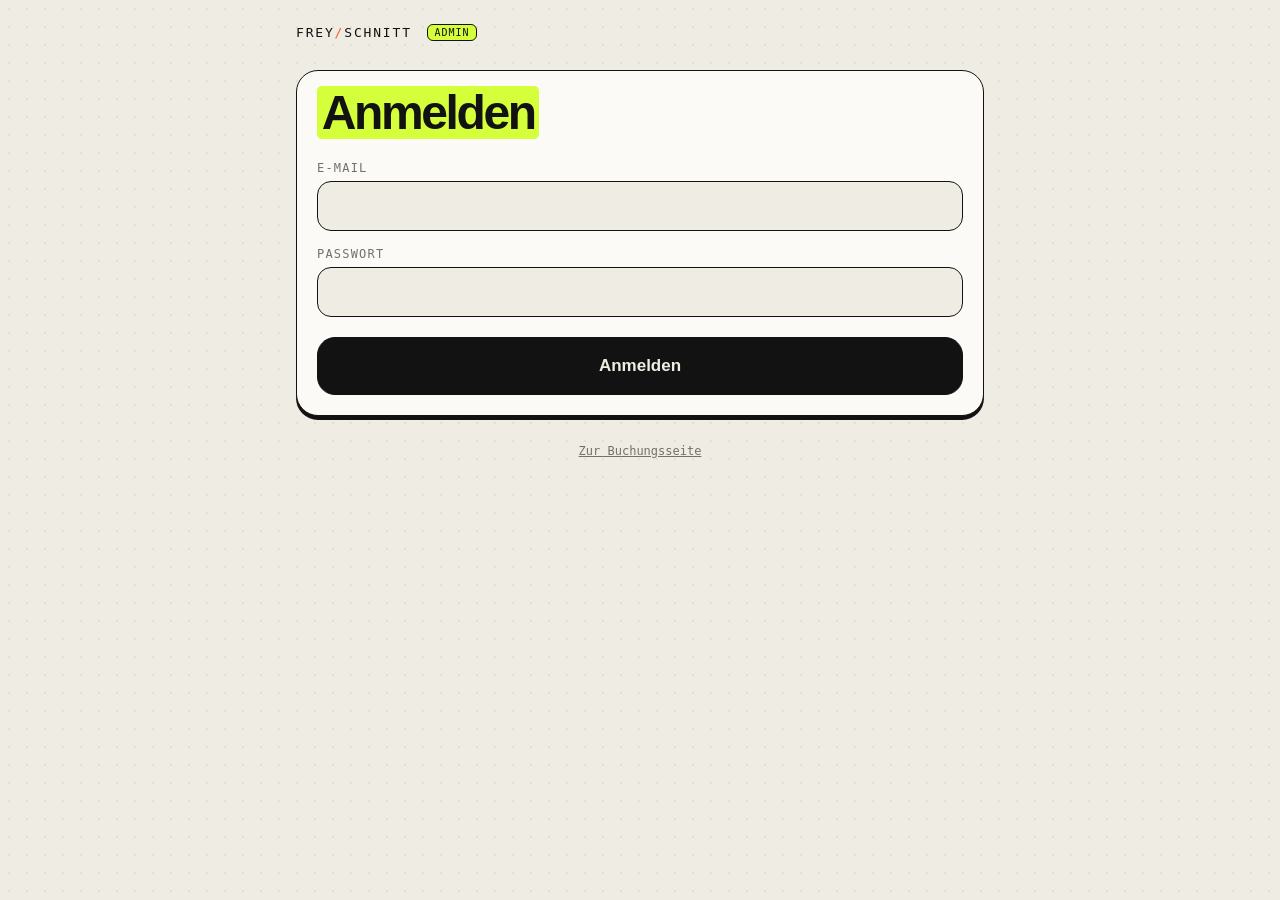
==== commit c6986045: "Admin: Aktualisieren-Button oben rechts, lädt außerdem automatisch neu beim Zurückkehren zur App Co-" ====
--- a/admin.html
+++ b/admin.html
@@ -16,7 +16,12 @@
 <div class="wrap wide">
   <header>
     <a class="logo" href="./">Frey<b>/</b>schnitt <span class="badge">Admin</span></a>
-    <button id="logout" class="linkbtn" type="button" hidden>Abmelden</button>
+    <div class="head-actions">
+      <button id="reload" class="iconbtn" type="button" title="Aktualisieren" aria-label="Aktualisieren" hidden>
+        <svg viewBox="0 0 24 24" width="18" height="18" aria-hidden="true"><path d="M21 12a9 9 0 1 1-9-9c2.52 0 4.93 1 6.74 2.74L21 8M21 3v5h-5" fill="none" stroke="currentColor" stroke-width="2.2" stroke-linecap="round" stroke-linejoin="round"/></svg>
+      </button>
+      <button id="logout" class="linkbtn" type="button" hidden>Abmelden</button>
+    </div>
   </header>
 
   <!-- Login -->
--- a/assets/style.css
+++ b/assets/style.css
@@ -22,11 +22,47 @@
 .progress { display: grid; grid-template-columns: repeat(3, 1fr); gap: 6px; margin: 18px 0 34px; transition: opacity .3s; }
 .progress.hide { opacity: 0; }
 .progress i { height: 4px; border-radius: 2px; background: var(--line); position: relative; overflow: hidden; }
-.progress i.done::after { content: ""; position: absolute; inset: 0; background: var(--ink); }
+.progress i::after { content: ""; position: absolute; inset: 0; background: var(--ink); transform: scaleX(0); transform-origin: left; transition: transform .45s cubic-bezier(.65,0,.35,1); }
+.progress i.done::after { transform: scaleX(1); }
+.step-no { display: inline-block; }
+.step-no.tick { animation: tick .3s cubic-bezier(.2,.9,.2,1); }
+@keyframes tick { from { opacity: 0; transform: translateY(-6px); } }
 
-.step { animation: in .35s cubic-bezier(.2,.9,.2,1); }
-@keyframes in { from { opacity: 0; transform: translateY(12px); } }
-@media (prefers-reduced-motion: reduce) { .step { animation: none; } }
+/* Seitenwechsel: vorwärts von rechts, zurück von links; Inhalte kommen nacheinander.
+   fill-mode "backwards" statt "both", damit Hover-Effekte danach wieder greifen. */
+.step { --dx: 28px; --ease: cubic-bezier(.2,.9,.2,1); }
+main[data-dir="back"] .step { --dx: -28px; }
+.step > * { animation: step-in .45s var(--ease) backwards; }
+.step > :nth-child(2) { animation-delay: .04s; }
+.step > :nth-child(3) { animation-delay: .08s; }
+.step > :nth-child(4) { animation-delay: .12s; }
+.step > :nth-child(n+5) { animation-delay: .16s; }
+@keyframes step-in { from { opacity: 0; transform: translateX(var(--dx)); } }
+/* Tage und Uhrzeiten fallen kurz versetzt rein */
+.list > .opt, .times > .opt { animation: pop .4s var(--ease) backwards; }
+.list > .opt:nth-child(2), .times > .opt:nth-child(2) { animation-delay: .1s; }
+.list > .opt:nth-child(3), .times > .opt:nth-child(3) { animation-delay: .14s; }
+.list > .opt:nth-child(4), .times > .opt:nth-child(4) { animation-delay: .18s; }
+.list > .opt:nth-child(5), .times > .opt:nth-child(5) { animation-delay: .22s; }
+.list > .opt:nth-child(6), .times > .opt:nth-child(6) { animation-delay: .26s; }
+.list > .opt:nth-child(n+7), .times > .opt:nth-child(n+7) { animation-delay: .3s; }
+.list > .opt:first-child, .times > .opt:first-child { animation-delay: .06s; }
+@keyframes pop { from { opacity: 0; transform: translateY(14px) scale(.98); } }
+/* Ticket wird „ausgedruckt“: rutscht von oben rein, kippt in Schräglage, Zeilen erscheinen */
+.step > .ticket-wrap { animation: none; }
+#s4 .ticket { animation: print .7s cubic-bezier(.3,1.35,.4,1) .12s backwards; }
+@keyframes print { from { opacity: 0; transform: translateY(-40px) rotate(4deg) scale(.96); } }
+#s4 .ticket .rows > div { animation: pop .35s var(--ease) backwards; }
+#s4 .ticket .rows > div:nth-child(1) { animation-delay: .5s; }
+#s4 .ticket .rows > div:nth-child(2) { animation-delay: .56s; }
+#s4 .ticket .rows > div:nth-child(3) { animation-delay: .62s; }
+#s4 .ticket .rows > div:nth-child(4) { animation-delay: .68s; }
+#s4 .ticket .code { animation: fade .4s ease .8s backwards; }
+@keyframes fade { from { opacity: 0; } }
+@media (prefers-reduced-motion: reduce) {
+  .step > *, .list > .opt, .times > .opt, #s4 .ticket, #s4 .ticket .rows > div, #s4 .ticket .code, .step-no.tick { animation: none; }
+  .progress i::after { transition: none; }
+}
 
 .eyebrow { font-family: var(--mono); font-size: 12px; letter-spacing: .14em; text-transform: uppercase; color: var(--muted); margin: 0 0 12px; }
 h1 { font-size: clamp(44px, 13vw, 64px); line-height: .92; letter-spacing: -.05em; margin: 0 0 14px; font-weight: 800; }
@@ -100,5 +136,7 @@
 .ticket .rows small { display: block; font-family: var(--mono); font-size: 11px; letter-spacing: .12em; color: rgba(239,236,228,.55); }
 .ticket .rows b { font-size: 18px; overflow-wrap: anywhere; }
 .ticket .code { padding: 0 22px 22px; font-family: var(--mono); font-size: 11px; letter-spacing: .5em; color: rgba(239,236,228,.4); }
+.cal-opts { margin-top: 12px; }
+a.opt { text-decoration: none; }
 .small { color: var(--muted); font-size: 15px; line-height: 1.5; margin: 22px 0 0; }
 .small + .small { margin-top: 10px; }
--- a/assets/admin.css
+++ b/assets/admin.css
@@ -2,6 +2,13 @@
 .wrap.wide { max-width: 720px; }
 .badge { font-size: 10px; letter-spacing: .1em; background: var(--accent); color: var(--ink); border: 1px solid var(--ink); padding: 2px 6px; border-radius: 6px; margin-left: 6px; vertical-align: 1px; }
 .linkbtn { background: none; border: 0; color: var(--muted); font-family: var(--mono); font-size: 13px; cursor: pointer; text-decoration: underline; padding: 6px; }
+.head-actions { display: flex; align-items: center; gap: 6px; }
+.iconbtn { display: inline-grid; place-items: center; width: 40px; height: 40px; border-radius: 12px; border: 1.5px solid var(--ink); background: var(--card); color: var(--ink); box-shadow: 0 2px 0 var(--ink); cursor: pointer; padding: 0; }
+.iconbtn:active { transform: translateY(2px); box-shadow: 0 0 0 var(--ink); }
+.iconbtn:focus-visible { outline: 3px solid var(--orange); outline-offset: 3px; }
+.iconbtn.spin svg { animation: spin .7s linear infinite; }
+@keyframes spin { to { transform: rotate(360deg); } }
+@media (prefers-reduced-motion: reduce) { .iconbtn.spin svg { animation: none; opacity: .5; } }
 #login-view, #app-view { margin-top: 28px; }
 
 /* Karten */
